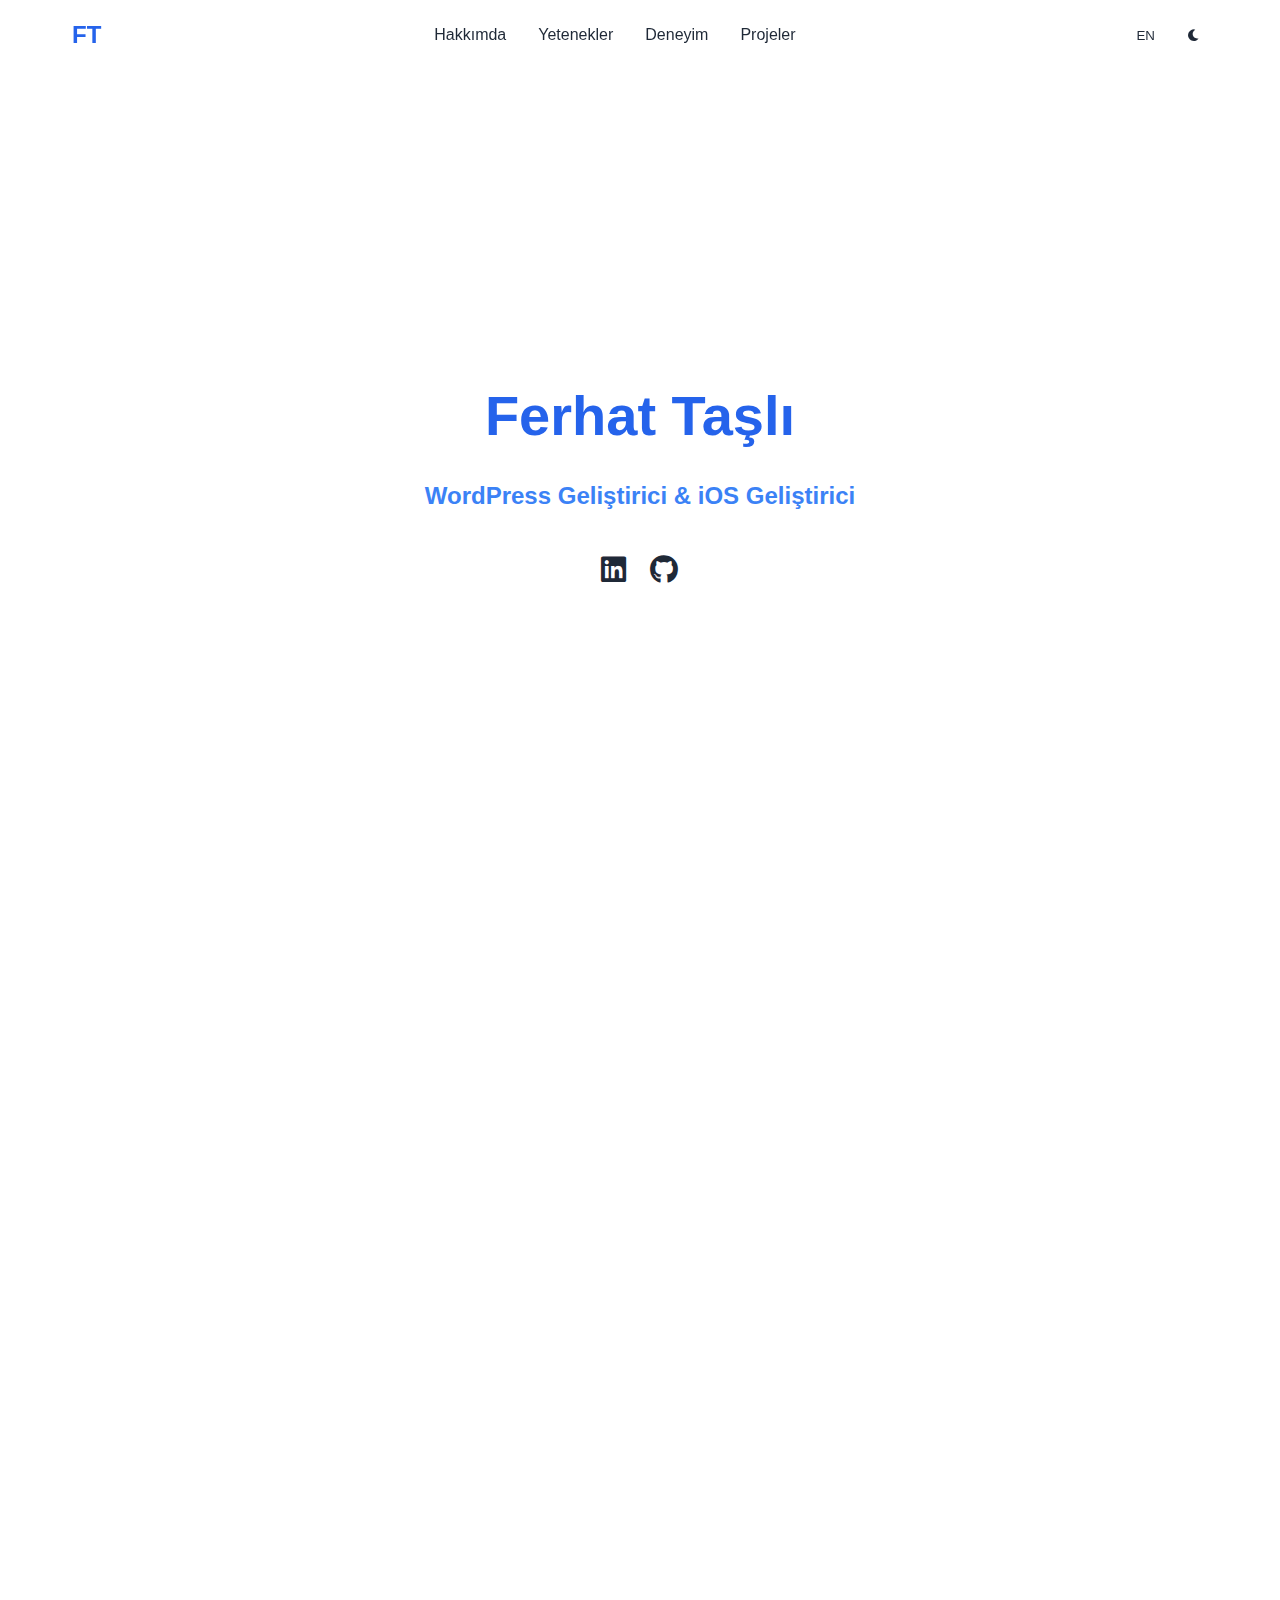
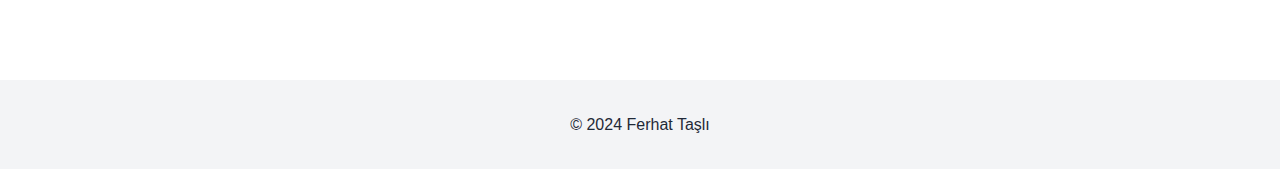
==== index.html @ cc5d6786 "İlk commit" ====
<!DOCTYPE html>
<html lang="en">
<head>
    <meta charset="UTF-8">
    <meta name="viewport" content="width=device-width, initial-scale=1.0">
    <title>Ferhat Taşlı - Developer Portfolio</title>
    <link rel="stylesheet" href="styles.css">
    <link rel="stylesheet" href="https://cdnjs.cloudflare.com/ajax/libs/font-awesome/6.0.0/css/all.min.css">
</head>
<body class="light-mode">
    <nav>
        <div class="container">
            <div class="logo">FT</div>
            <button class="mobile-menu">
                <i class="fas fa-bars"></i>
            </button>
            <div class="nav-links">
                <a href="#about" class="nav-link" data-tr="about">Hakkımda</a>
                <a href="#skills" class="nav-link" data-tr="skills">Yetenekler</a>
                <a href="#experience" class="nav-link" data-tr="experience">Deneyim</a>
                <a href="#projects" class="nav-link" data-tr="projects">Projeler</a>
            </div>
            <div class="nav-controls">
                <button id="langToggle">EN</button>
                <button id="themeToggle"><i class="fas fa-moon"></i></button>
            </div>
        </div>
    </nav>

    <header class="hero">
        <div class="container">
            <h1>Ferhat Taşlı</h1>
            <h2 class="typewriter" data-tr="role">Wordpress Developer & iOS Developer</h2>
            <div class="social-links">
                <a href="https://www.linkedin.com/in/ferhat-ta%C5%9Fl%C4%B1-674953218/" target="_blank" class="social-link">
                    <i class="fab fa-linkedin"></i>
                </a>
                <a href="https://github.com/ferhatsli" target="_blank" class="social-link">
                    <i class="fab fa-github"></i>
                </a>
            </div>
        </div>
    </header>

    <section id="about">
        <div class="container">
            <h2 data-tr="about-title">Hakkımda</h2>
            <p data-tr="about-desc">İstinye Üniversitesi'nde Yazılım Mühendisliği son sınıf öğrencisiyim. Wordpress ve iOS geliştirme konularında uzmanlaşmış bir yazılım geliştiriciyim.</p>
        </div>
    </section>

    <section id="skills">
        <div class="container">
            <h2 data-tr="skills-title">Yetenekler</h2>
            <div class="skills-grid">
                <div class="skill-card">
                    <i class="fab fa-wordpress"></i>
                    <h3>WordPress</h3>
                </div>
                <div class="skill-card">
                    <i class="fab fa-swift"></i>
                    <h3>Swift</h3>
                </div>
                <div class="skill-card">
                    <i class="fas fa-database"></i>
                    <h3>SQL</h3>
                </div>
                <div class="skill-card">
                    <i class="fab fa-react"></i>
                    <h3>React Native</h3>
                </div>
            </div>
        </div>
    </section>

    <section id="experience">
        <div class="container">
            <h2 data-tr="experience-title">Deneyim</h2>
            <div class="timeline">
                <div class="timeline-item">
                    <div class="date">2022 - 2024</div>
                    <div class="content">
                        <h3>Dede Group</h3>
                        <p data-tr="position">Wordpress Developer & iOS Developer</p>
                    </div>
                </div>
            </div>
        </div>
    </section>

    <section id="projects">
        <div class="container">
            <h2 data-tr="projects-title">Projeler</h2>
            <div class="projects-grid">
                <div class="project-card">
                    <h3>Cryptocurrency Price Tracker</h3>
                    <p>Swift ile geliştirilmiş kripto para takip uygulaması</p>
                    <div class="project-tech">
                        <span class="tech-tag">Swift</span>
                        <span class="tech-tag">iOS</span>
                    </div>
                    <div class="project-links">
                        <a href="https://github.com/ferhatsli/CryptocurrencyPriceTracker" target="_blank" class="project-link">
                            <i class="fab fa-github"></i> GitHub
                        </a>
                    </div>
                </div>

                <div class="project-card">
                    <h3>Fenerbahçe Player App</h3>
                    <p>Swift ile geliştirilmiş Fenerbahçe futbolcu bilgi uygulaması</p>
                    <div class="project-tech">
                        <span class="tech-tag">Swift</span>
                        <span class="tech-tag">iOS</span>
                    </div>
                    <div class="project-links">
                        <a href="https://github.com/ferhatsli/FenerbahcePlayerApp" target="_blank" class="project-link">
                            <i class="fab fa-github"></i> GitHub
                        </a>
                    </div>
                </div>

                <div class="project-card">
                    <h3>Egg Timer</h3>
                    <p>Swift ile geliştirilmiş yumurta pişirme zamanlayıcı uygulaması</p>
                    <div class="project-tech">
                        <span class="tech-tag">Swift</span>
                        <span class="tech-tag">iOS</span>
                    </div>
                    <div class="project-links">
                        <a href="https://github.com/ferhatsli/Egg-Timer" target="_blank" class="project-link">
                            <i class="fab fa-github"></i> GitHub
                        </a>
                    </div>
                </div>

                <div class="project-card">
                    <h3>My ToDo App</h3>
                    <p>Swift ile geliştirilmiş yapılacaklar listesi uygulaması</p>
                    <div class="project-tech">
                        <span class="tech-tag">Swift</span>
                        <span class="tech-tag">iOS</span>
                    </div>
                    <div class="project-links">
                        <a href="https://github.com/ferhatsli/MyToDoApp" target="_blank" class="project-link">
                            <i class="fab fa-github"></i> GitHub
                        </a>
                    </div>
                </div>

                <div class="project-card">
                    <h3>My Weather</h3>
                    <p>Swift ile geliştirilmiş hava durumu uygulaması</p>
                    <div class="project-tech">
                        <span class="tech-tag">Swift</span>
                        <span class="tech-tag">iOS</span>
                    </div>
                    <div class="project-links">
                        <a href="https://github.com/ferhatsli/MyWeather" target="_blank" class="project-link">
                            <i class="fab fa-github"></i> GitHub
                        </a>
                    </div>
                </div>

                <div class="project-card">
                    <h3>ML Maaş Tahmini</h3>
                    <p>Python ile geliştirilmiş makine öğrenmesi maaş tahmin projesi</p>
                    <div class="project-tech">
                        <span class="tech-tag">Python</span>
                        <span class="tech-tag">Machine Learning</span>
                    </div>
                    <div class="project-links">
                        <a href="https://github.com/ferhatsli/ML_Maas_Tahmini" target="_blank" class="project-link">
                            <i class="fab fa-github"></i> GitHub
                        </a>
                    </div>
                </div>

                <div class="project-card">
                    <h3>LLM Hastalıklı Patates & Sahte Haber</h3>
                    <p>LLM dil modelleri kullanarak hastalıklı patates tespiti ve sahte haber üretimi projesi</p>
                    <div class="project-tech">
                        <span class="tech-tag">Python</span>
                        <span class="tech-tag">LLM</span>
                    </div>
                    <div class="project-links">
                        <a href="https://github.com/ferhatsli/LLM-HastalikliPatates-SahteHaber" target="_blank" class="project-link">
                            <i class="fab fa-github"></i> GitHub
                        </a>
                    </div>
                </div>

                <div class="project-card">
                    <h3>Ecole 42 Piscine</h3>
                    <p>Ecole 42 okulunda yapılan projelerin kodları</p>
                    <div class="project-tech">
                        <span class="tech-tag">C</span>
                    </div>
                    <div class="project-links">
                        <a href="https://github.com/ferhatsli/Ecole_42_Piscine" target="_blank" class="project-link">
                            <i class="fab fa-github"></i> GitHub
                        </a>
                    </div>
                </div>
            </div>
        </div>
    </section>

    <footer>
        <div class="container">
            <p>&copy; 2024 Ferhat Taşlı</p>
        </div>
    </footer>

    <script src="script.js"></script>
</body>
</html>
---- styles.css ----
:root {
    --primary-color: #2563eb;
    --secondary-color: #3b82f6;
    --text-color: #1f2937;
    --bg-color: #ffffff;
    --card-bg: #f3f4f6;
    --nav-bg: rgba(255, 255, 255, 0.8);
}

.dark-mode {
    --primary-color: #60a5fa;
    --secondary-color: #3b82f6;
    --text-color: #f3f4f6;
    --bg-color: #1f2937;
    --card-bg: #374151;
    --nav-bg: rgba(31, 41, 55, 0.8);
}

* {
    margin: 0;
    padding: 0;
    box-sizing: border-box;
}

body {
    font-family: -apple-system, BlinkMacSystemFont, 'Segoe UI', Roboto, Oxygen, Ubuntu, Cantarell, 'Open Sans', 'Helvetica Neue', sans-serif;
    line-height: 1.6;
    color: var(--text-color);
    background-color: var(--bg-color);
    transition: background-color 0.3s, color 0.3s;
}

.container {
    max-width: 1200px;
    margin: 0 auto;
    padding: 0 2rem;
}

/* Navigation */
nav {
    position: fixed;
    top: 0;
    left: 0;
    right: 0;
    background: var(--nav-bg);
    backdrop-filter: blur(10px);
    z-index: 1000;
    padding: 1rem 0;
}

nav .container {
    display: flex;
    justify-content: space-between;
    align-items: center;
}

.logo {
    font-size: 1.5rem;
    font-weight: bold;
    color: var(--primary-color);
}

.nav-links {
    display: flex;
    gap: 2rem;
}

.nav-link {
    text-decoration: none;
    color: var(--text-color);
    font-weight: 500;
    transition: color 0.3s;
}

.nav-link:hover {
    color: var(--primary-color);
}

.nav-controls {
    display: flex;
    gap: 1rem;
}

button {
    background: none;
    border: none;
    cursor: pointer;
    color: var(--text-color);
    padding: 0.5rem;
    border-radius: 0.5rem;
    transition: background-color 0.3s;
}

button:hover {
    background-color: var(--card-bg);
}

/* Hero Section */
.hero {
    height: 100vh;
    display: flex;
    align-items: center;
    text-align: center;
    padding-top: 4rem;
}

.hero h1 {
    font-size: 3.5rem;
    margin-bottom: 1rem;
    color: var(--primary-color);
}

.hero h2 {
    font-size: 1.5rem;
    color: var(--secondary-color);
    margin-bottom: 2rem;
}

.social-links {
    display: flex;
    justify-content: center;
    gap: 1.5rem;
    margin-top: 2rem;
}

.social-link {
    color: var(--text-color);
    font-size: 1.8rem;
    transition: all 0.3s ease;
}

.social-link:hover {
    color: var(--primary-color);
    transform: translateY(-3px);
}

/* Sections */
section {
    padding: 5rem 0;
}

section h2 {
    font-size: 2.5rem;
    margin-bottom: 2rem;
    color: var(--primary-color);
}

/* Skills Grid */
.skills-grid {
    display: grid;
    grid-template-columns: repeat(auto-fit, minmax(200px, 1fr));
    gap: 2rem;
}

.skill-card {
    background-color: var(--card-bg);
    padding: 2rem;
    border-radius: 1rem;
    text-align: center;
    transition: transform 0.3s;
}

.skill-card:hover {
    transform: translateY(-5px);
}

.skill-card i {
    font-size: 3rem;
    color: var(--primary-color);
    margin-bottom: 1rem;
}

/* Timeline */
.timeline {
    position: relative;
    max-width: 800px;
    margin: 0 auto;
}

.timeline-item {
    margin-bottom: 2rem;
    padding: 2rem;
    background-color: var(--card-bg);
    border-radius: 1rem;
}

.timeline-item .date {
    font-weight: bold;
    color: var(--primary-color);
    margin-bottom: 0.5rem;
}

/* Projects Grid */
.projects-grid {
    display: grid;
    grid-template-columns: repeat(auto-fit, minmax(300px, 1fr));
    gap: 2rem;
}

.project-card {
    background-color: var(--card-bg);
    padding: 2rem;
    border-radius: 1rem;
    transition: transform 0.3s;
    display: flex;
    flex-direction: column;
}

.project-card:hover {
    transform: translateY(-5px);
}

.project-card h3 {
    color: var(--primary-color);
    margin-bottom: 1rem;
    font-size: 1.5rem;
}

.project-card p {
    margin-bottom: 1.5rem;
    color: var(--text-color);
    flex-grow: 1;
}

.project-tech {
    display: flex;
    flex-wrap: wrap;
    gap: 0.5rem;
    margin-bottom: 1.5rem;
}

.tech-tag {
    background-color: var(--primary-color);
    color: white;
    padding: 0.25rem 0.75rem;
    border-radius: 1rem;
    font-size: 0.875rem;
}

.project-links {
    display: flex;
    gap: 1rem;
    margin-top: auto;
}

.project-link {
    display: inline-flex;
    align-items: center;
    gap: 0.5rem;
    text-decoration: none;
    color: var(--text-color);
    font-weight: 500;
    transition: color 0.3s;
}

.project-link:hover {
    color: var(--primary-color);
}

/* Footer */
footer {
    text-align: center;
    padding: 2rem 0;
    background-color: var(--card-bg);
}

/* Responsive Design */
@media screen and (max-width: 1200px) {
    .container {
        max-width: 960px;
    }

    .projects-grid {
        grid-template-columns: repeat(2, 1fr);
    }
}

@media screen and (max-width: 992px) {
    .container {
        max-width: 720px;
    }

    .hero-content {
        flex-direction: column;
        text-align: center;
    }

    .hero-text {
        margin-right: 0;
        margin-bottom: 2rem;
    }

    .hero-image {
        width: 250px;
        height: 250px;
    }

    .social-links {
        justify-content: center;
    }

    .experience-timeline {
        padding-left: 2rem;
    }

    .experience-item::before {
        left: -2rem;
    }
}

@media screen and (max-width: 768px) {
    .container {
        max-width: 540px;
        padding: 0 1rem;
    }

    nav {
        padding: 1rem;
    }

    .nav-links {
        display: none;
        position: fixed;
        top: 60px;
        left: 0;
        width: 100%;
        background: var(--background-color);
        flex-direction: column;
        padding: 1rem;
        box-shadow: 0 2px 5px rgba(0, 0, 0, 0.1);
    }

    .nav-links.active {
        display: flex;
    }

    .nav-links a {
        padding: 0.5rem 0;
    }

    .mobile-menu {
        display: block;
    }

    h1 {
        font-size: 2.5rem;
    }

    h2 {
        font-size: 2rem;
    }

    .projects-grid {
        grid-template-columns: 1fr;
        gap: 1.5rem;
    }

    .project-card {
        padding: 1.5rem;
    }

    .section {
        padding: 3rem 0;
    }
}

@media screen and (max-width: 576px) {
    .container {
        padding: 0 0.75rem;
    }

    .hero-image {
        width: 200px;
        height: 200px;
    }

    h1 {
        font-size: 2rem;
    }

    h2 {
        font-size: 1.75rem;
    }

    .experience-timeline {
        padding-left: 1.5rem;
    }

    .experience-item::before {
        left: -1.5rem;
    }

    .project-tech {
        gap: 0.25rem;
    }

    .tech-tag {
        font-size: 0.75rem;
        padding: 0.2rem 0.5rem;
    }
}

/* Mobile Menu Button */
.mobile-menu {
    display: none;
    background: none;
    border: none;
    color: var(--text-color);
    font-size: 1.5rem;
    cursor: pointer;
    padding: 0.5rem;
}

.mobile-menu:focus {
    outline: none;
}

/* Animations */
@keyframes fadeIn {
    from {
        opacity: 0;
        transform: translateY(20px);
    }
    to {
        opacity: 1;
        transform: translateY(0);
    }
}

.skill-card, .timeline-item {
    animation: fadeIn 0.5s ease-out forwards;
}
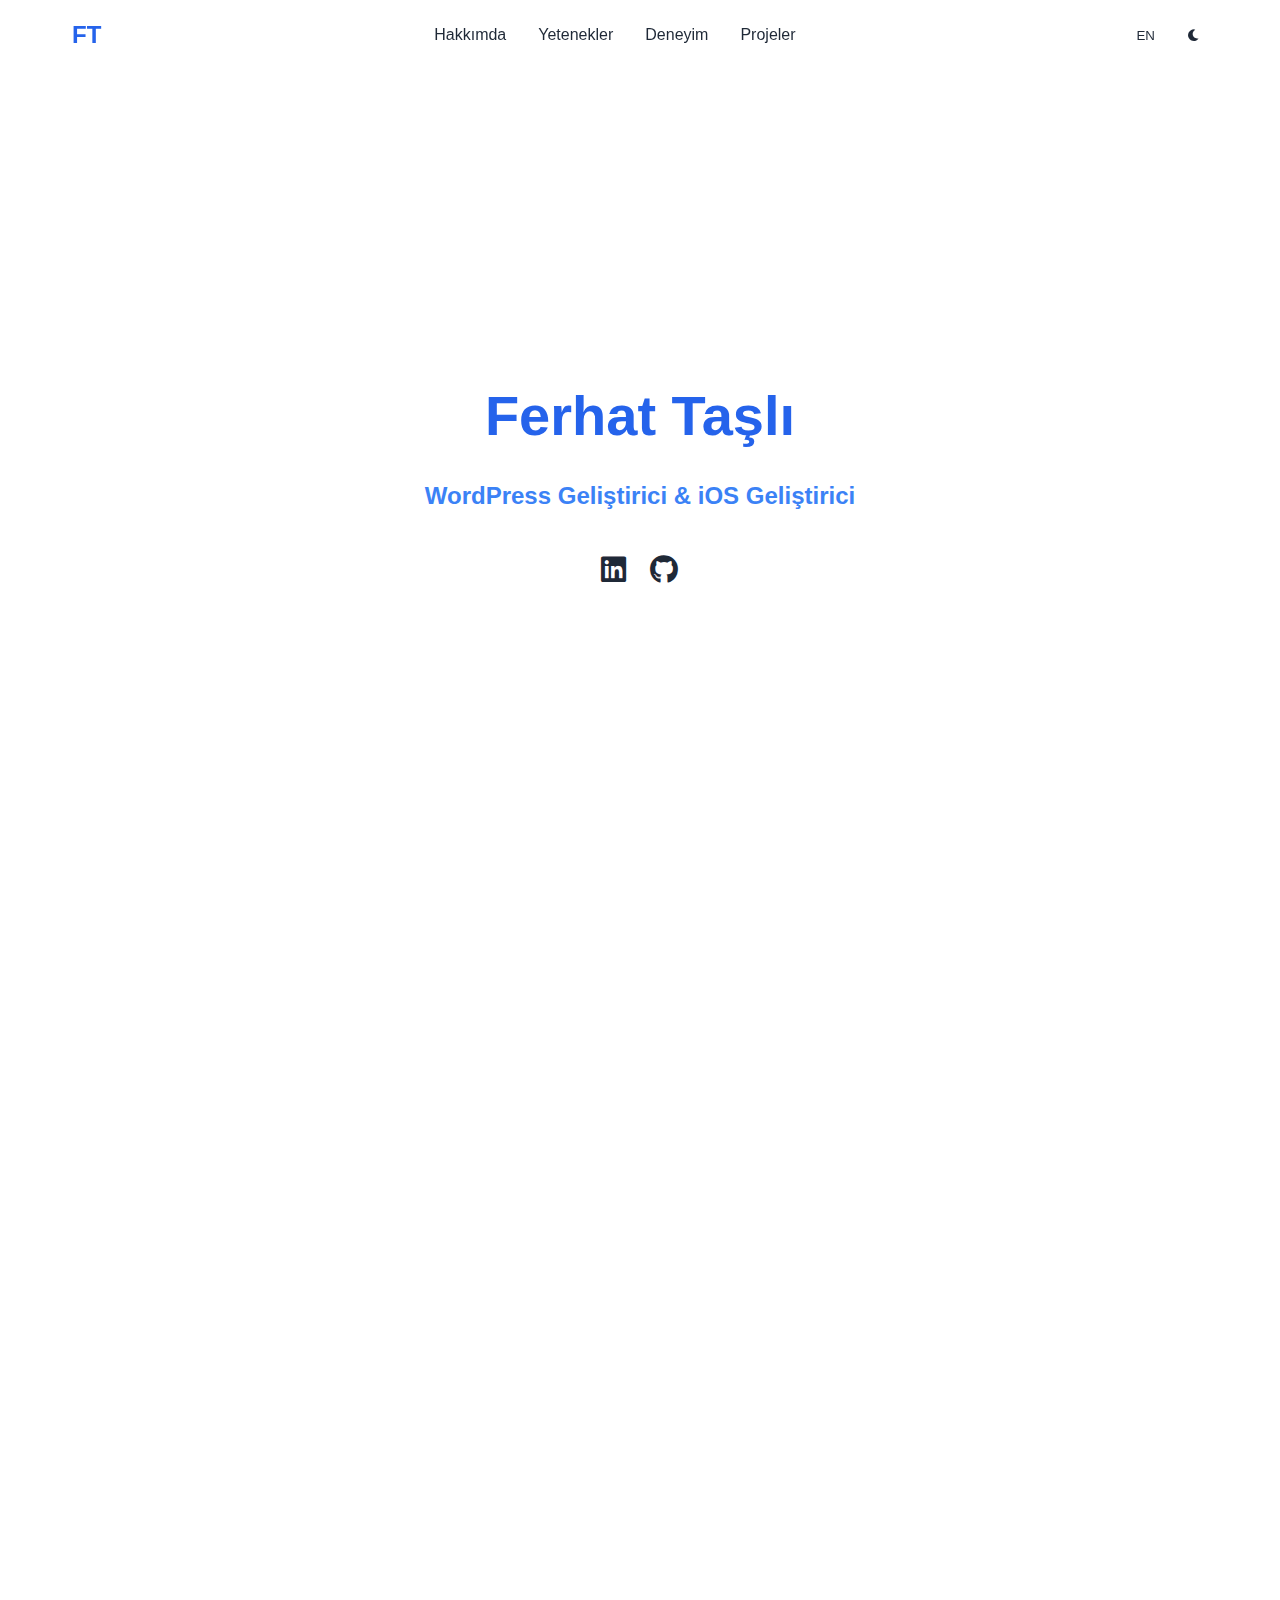
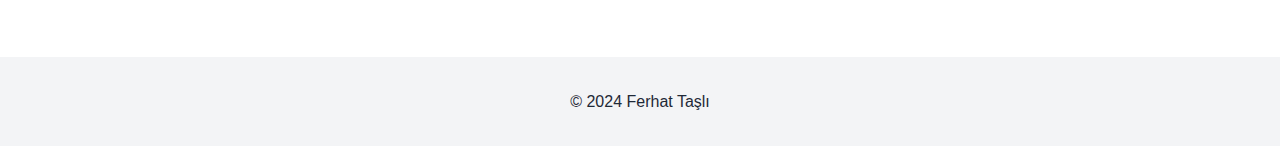
==== commit b9fd748d: "Netvar Elektronik staj deneyimi eklendi" ====
--- a/index.html
+++ b/index.html
@@ -76,13 +76,17 @@
     <section id="experience">
         <div class="container">
             <h2 data-tr="experience-title">Deneyim</h2>
-            <div class="timeline">
-                <div class="timeline-item">
-                    <div class="date">2022 - 2024</div>
-                    <div class="content">
-                        <h3>Dede Group</h3>
-                        <p data-tr="position">Wordpress Developer & iOS Developer</p>
-                    </div>
+            <div class="experience-timeline">
+                <div class="experience-item">
+                    <h3>Netvar Elektronik</h3>
+                    <p class="experience-role">Mobile Developer Intern</p>
+                    <p class="experience-date">23-08-2024/02-10-2024</p>
+                </div>
+
+                <div class="experience-item">
+                    <h3>Dede Group</h3>
+                    <p class="experience-role">WordPress Developer & iOS Developer</p>
+                    <p class="experience-date">14-09-2022/20-04-2024</p>
                 </div>
             </div>
         </div>
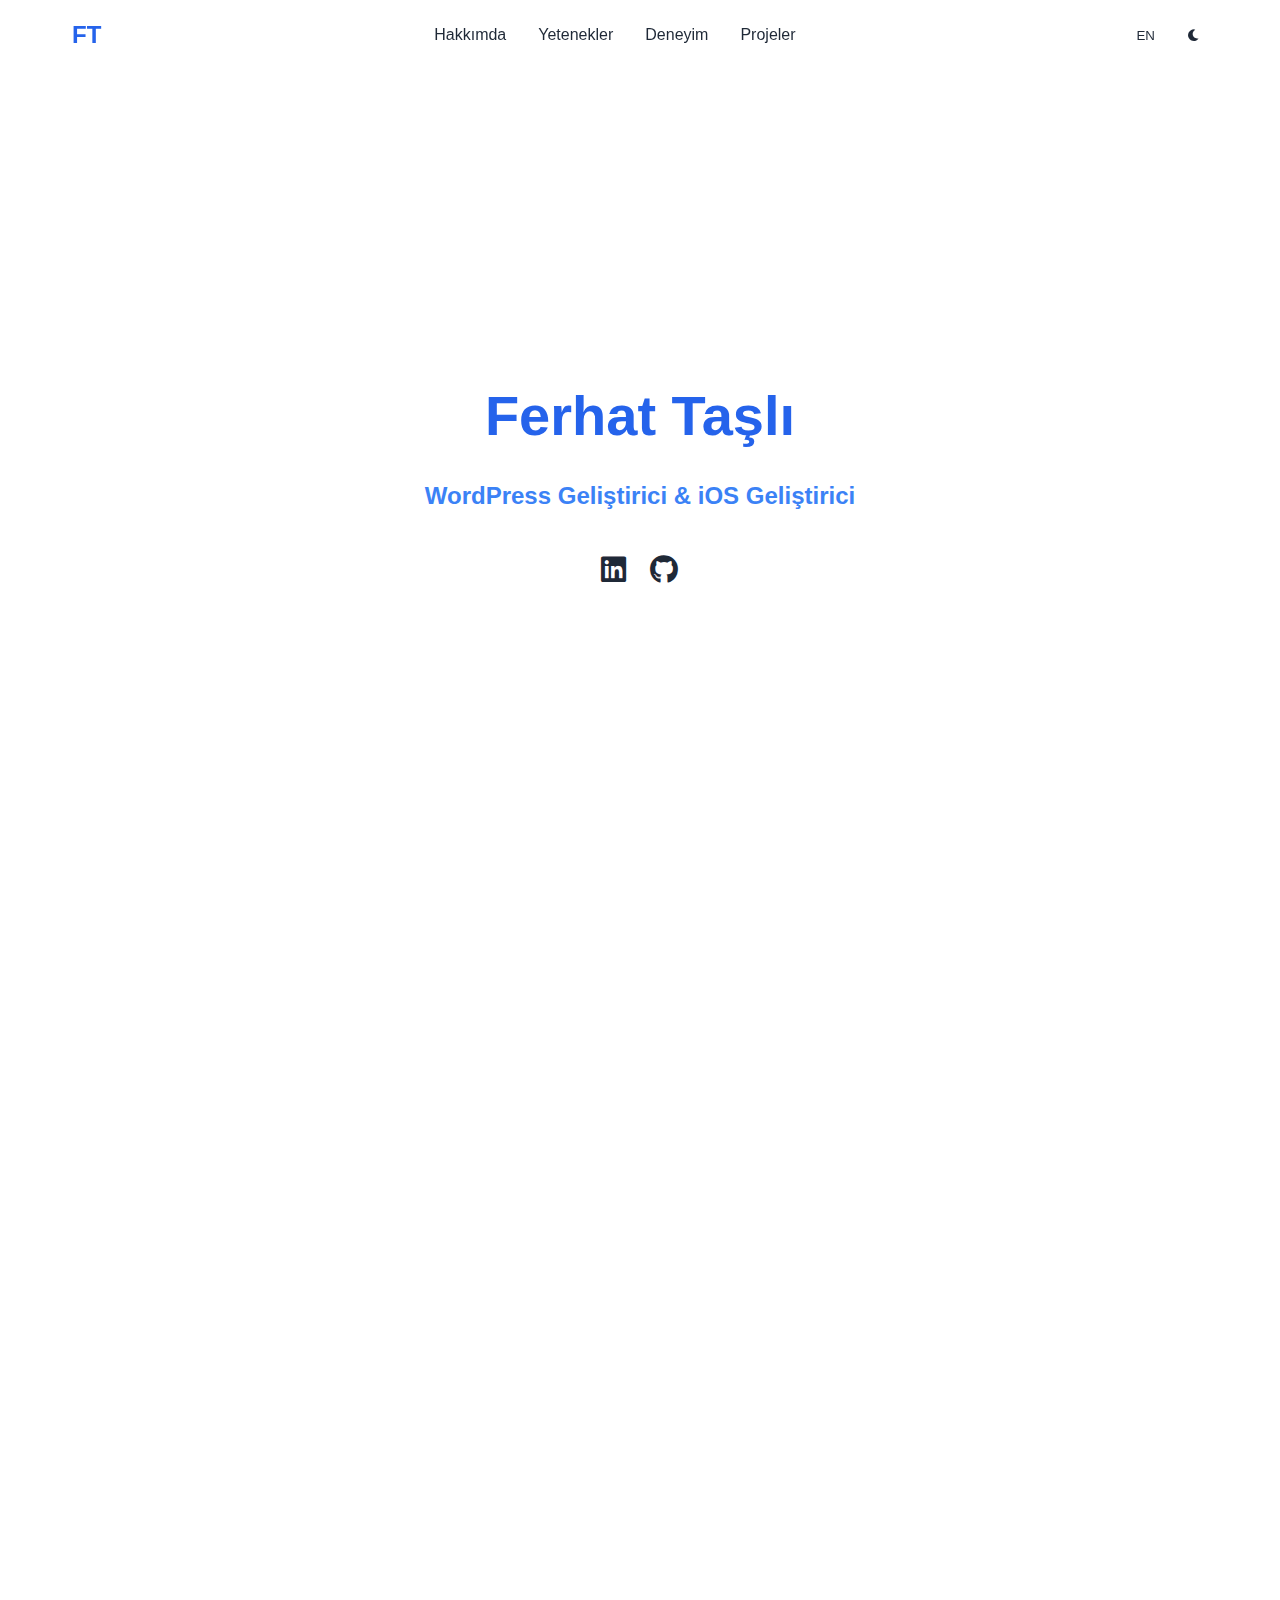
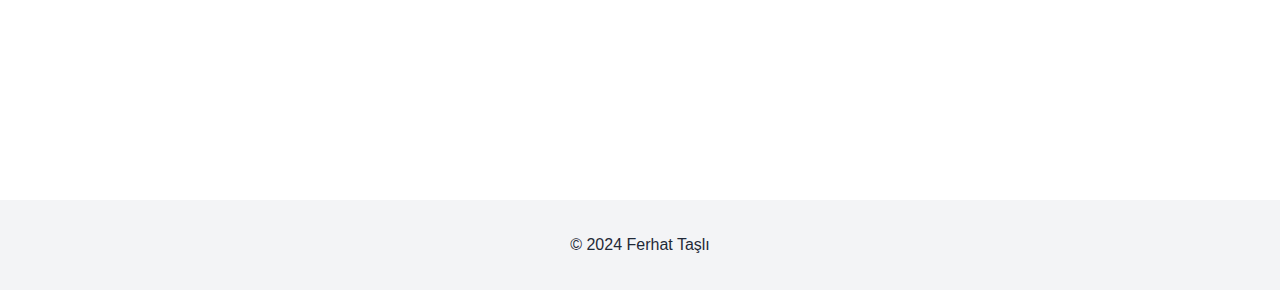
==== commit b4d16d2f: "Deneyim bölümü kart tasarımına güncellendi" ====
--- a/index.html
+++ b/index.html
@@ -73,20 +73,41 @@
         </div>
     </section>
 
-    <section id="experience">
+    <section id="experience" class="section">
         <div class="container">
             <h2 data-tr="experience-title">Deneyim</h2>
-            <div class="experience-timeline">
-                <div class="experience-item">
-                    <h3>Netvar Elektronik</h3>
-                    <p class="experience-role">Mobile Developer Intern</p>
-                    <p class="experience-date">23-08-2024/02-10-2024</p>
-                </div>
-
-                <div class="experience-item">
-                    <h3>Dede Group</h3>
-                    <p class="experience-role">WordPress Developer & iOS Developer</p>
-                    <p class="experience-date">14-09-2022/20-04-2024</p>
+            <div class="experience-grid">
+                <div class="experience-card">
+                    <div class="experience-card-header">
+                        <h3>Netvar Elektronik</h3>
+                        <span class="company-logo">NE</span>
+                    </div>
+                    <div class="experience-card-body">
+                        <p class="experience-role">Mobile Developer Intern</p>
+                        <p class="experience-date"><i class="far fa-calendar-alt"></i> 23-08-2024/02-10-2024</p>
+                        <div class="experience-tags">
+                            <span class="tech-tag">iOS</span>
+                            <span class="tech-tag">Swift</span>
+                            <span class="tech-tag">Mobile</span>
+                        </div>
+                    </div>
+                </div>
+
+                <div class="experience-card">
+                    <div class="experience-card-header">
+                        <h3>Dede Group</h3>
+                        <span class="company-logo">DG</span>
+                    </div>
+                    <div class="experience-card-body">
+                        <p class="experience-role">WordPress Developer & iOS Developer</p>
+                        <p class="experience-date"><i class="far fa-calendar-alt"></i> 14-09-2022/20-04-2024</p>
+                        <div class="experience-tags">
+                            <span class="tech-tag">WordPress</span>
+                            <span class="tech-tag">PHP</span>
+                            <span class="tech-tag">iOS</span>
+                            <span class="tech-tag">Swift</span>
+                        </div>
+                    </div>
                 </div>
             </div>
         </div>
--- a/styles.css
+++ b/styles.css
@@ -257,6 +257,81 @@
     color: var(--primary-color);
 }
 
+/* Experience Cards */
+.experience-grid {
+    display: grid;
+    grid-template-columns: repeat(auto-fit, minmax(300px, 1fr));
+    gap: 2rem;
+    padding: 2rem 0;
+}
+
+.experience-card {
+    background-color: var(--card-bg);
+    border-radius: 1rem;
+    overflow: hidden;
+    box-shadow: 0 4px 6px rgba(0, 0, 0, 0.1);
+    transition: transform 0.3s ease, box-shadow 0.3s ease;
+}
+
+.experience-card:hover {
+    transform: translateY(-5px);
+    box-shadow: 0 6px 12px rgba(0, 0, 0, 0.15);
+}
+
+.experience-card-header {
+    background-color: var(--primary-color);
+    padding: 1.5rem;
+    color: white;
+    display: flex;
+    justify-content: space-between;
+    align-items: center;
+}
+
+.experience-card-header h3 {
+    margin: 0;
+    font-size: 1.5rem;
+    color: white;
+}
+
+.company-logo {
+    background-color: rgba(255, 255, 255, 0.2);
+    width: 40px;
+    height: 40px;
+    border-radius: 50%;
+    display: flex;
+    align-items: center;
+    justify-content: center;
+    font-weight: bold;
+    font-size: 1.2rem;
+}
+
+.experience-card-body {
+    padding: 1.5rem;
+}
+
+.experience-role {
+    font-size: 1.1rem;
+    font-weight: 500;
+    color: var(--text-color);
+    margin-bottom: 0.5rem;
+}
+
+.experience-date {
+    color: var(--text-secondary);
+    font-size: 0.9rem;
+    margin-bottom: 1rem;
+    display: flex;
+    align-items: center;
+    gap: 0.5rem;
+}
+
+.experience-tags {
+    display: flex;
+    flex-wrap: wrap;
+    gap: 0.5rem;
+    margin-top: 1rem;
+}
+
 /* Footer */
 footer {
     text-align: center;
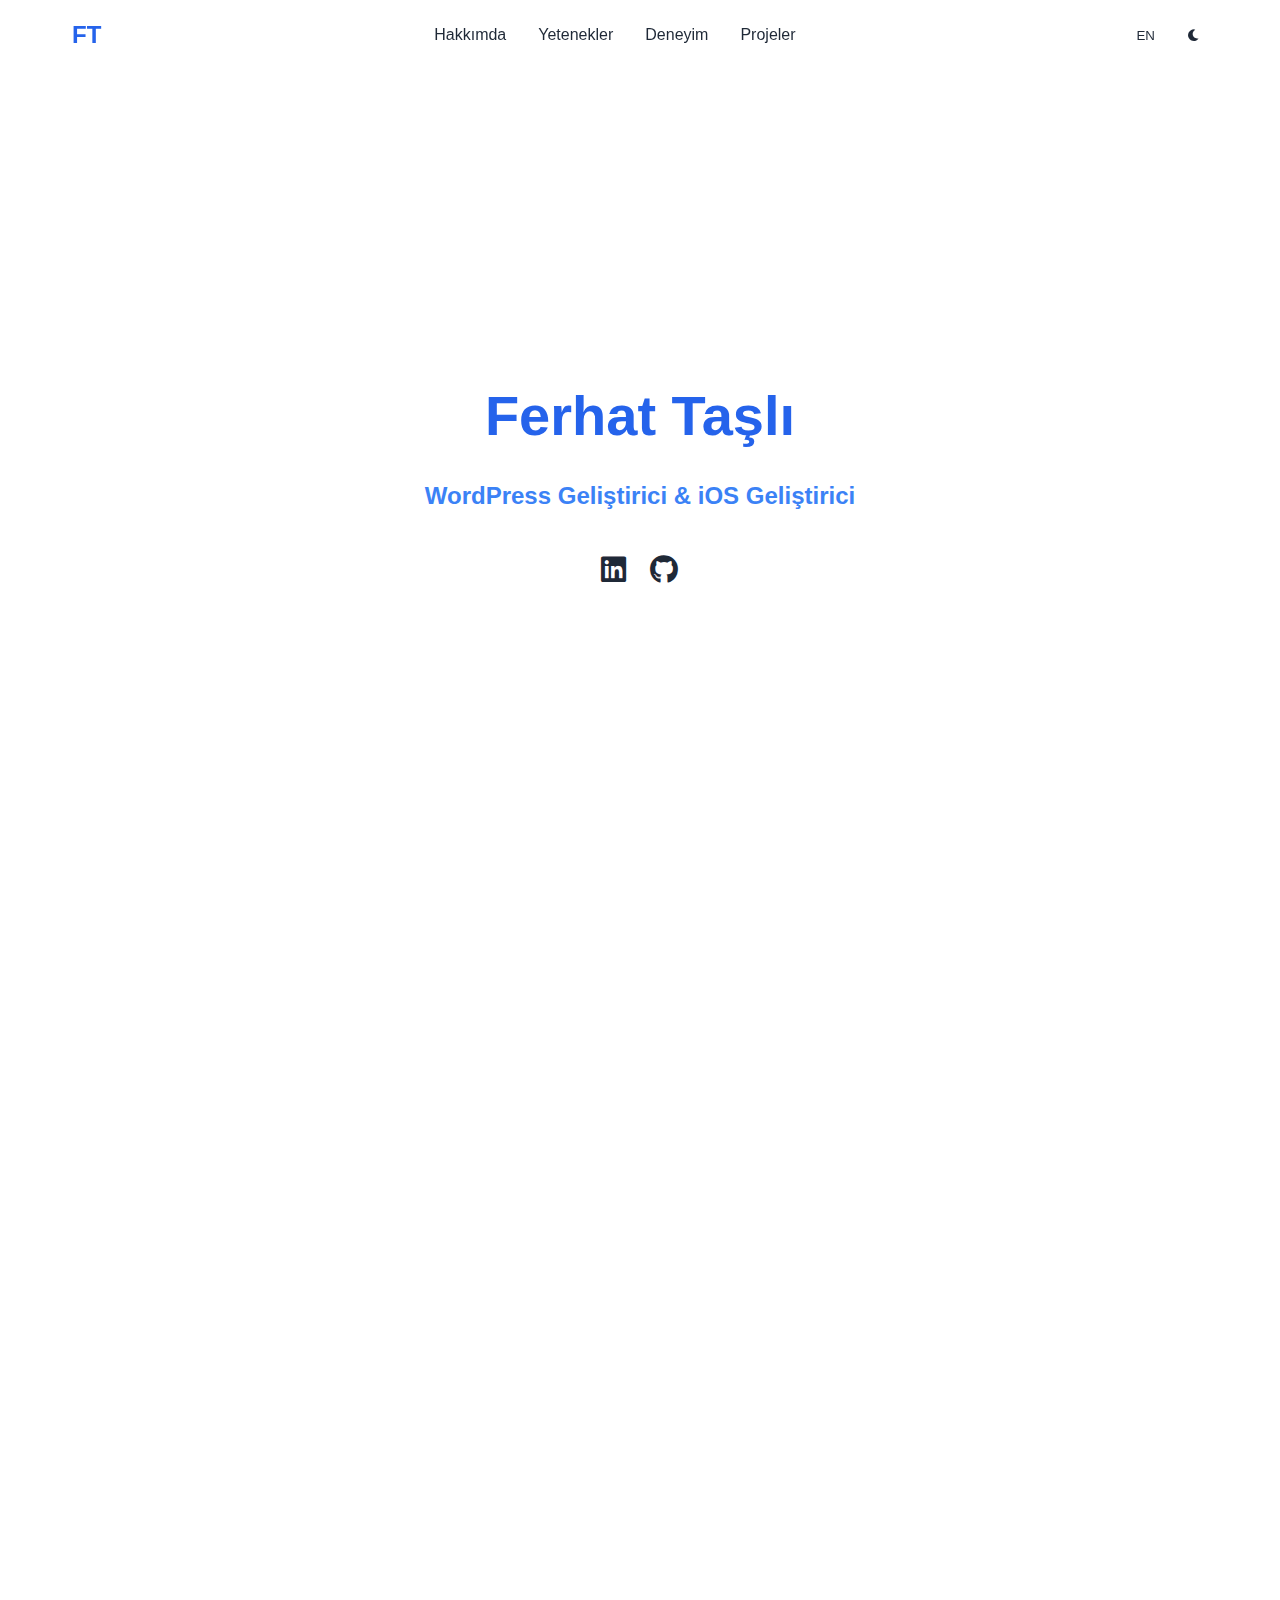
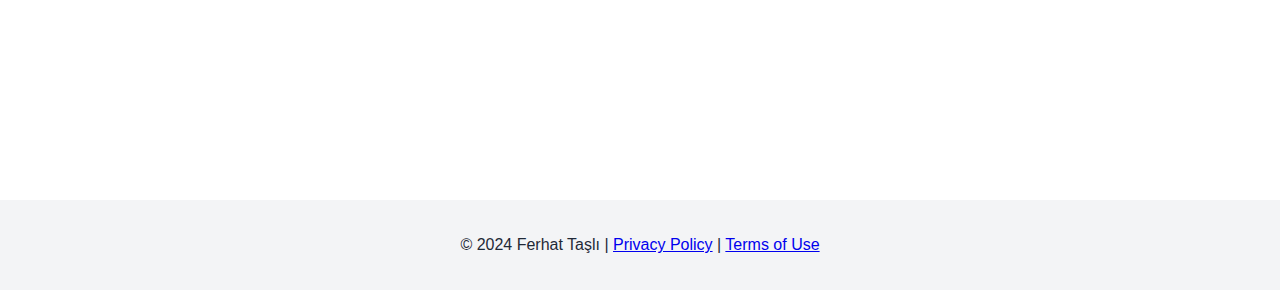
==== commit b5636ee5: "Add Terms of Use page and update footer links" ====
--- a/index.html
+++ b/index.html
@@ -11,7 +11,7 @@
     <nav>
         <div class="container">
             <div class="logo">FT</div>
-            <button class="mobile-menu">
+            <button class="mobile-menu" aria-label="Toggle menu">
                 <i class="fas fa-bars"></i>
             </button>
             <div class="nav-links">
@@ -233,7 +233,7 @@
 
     <footer>
         <div class="container">
-            <p>&copy; 2024 Ferhat Taşlı</p>
+            <p>&copy; 2024 Ferhat Taşlı | <a href="/policy/index.html">Privacy Policy</a> | <a href="/policy/terms.html">Terms of Use</a></p>
         </div>
     </footer>
 
--- a/styles.css
+++ b/styles.css
@@ -260,9 +260,15 @@
 /* Experience Cards */
 .experience-grid {
     display: grid;
-    grid-template-columns: repeat(auto-fit, minmax(300px, 1fr));
+    grid-template-columns: repeat(2, 1fr);  
     gap: 2rem;
     padding: 2rem 0;
+}
+
+@media screen and (max-width: 768px) {
+    .experience-grid {
+        grid-template-columns: 1fr;  
+    }
 }
 
 .experience-card {
@@ -403,6 +409,8 @@
         flex-direction: column;
         padding: 1rem;
         box-shadow: 0 2px 5px rgba(0, 0, 0, 0.1);
+        background-color: var(--bg-color);
+        z-index: 1000;
     }
 
     .nav-links.active {
@@ -410,6 +418,13 @@
     }
 
     .nav-links a {
+        padding: 0.75rem 1rem;
+        width: 100%;
+        text-align: center;
+    }
+
+    .nav-controls {
+        justify-content: center;
         padding: 0.5rem 0;
     }
 
@@ -490,6 +505,41 @@
     outline: none;
 }
 
+@media screen and (max-width: 768px) {
+    .mobile-menu {
+        display: block;
+    }
+
+    .nav-links {
+        display: none;
+        position: fixed;
+        top: 60px;
+        left: 0;
+        width: 100%;
+        background: var(--background-color);
+        flex-direction: column;
+        padding: 1rem;
+        box-shadow: 0 2px 5px rgba(0, 0, 0, 0.1);
+        background-color: var(--bg-color);
+        z-index: 1000;
+    }
+
+    .nav-links.active {
+        display: flex;
+    }
+
+    .nav-links a {
+        padding: 0.75rem 1rem;
+        width: 100%;
+        text-align: center;
+    }
+
+    .nav-controls {
+        justify-content: center;
+        padding: 0.5rem 0;
+    }
+}
+
 /* Animations */
 @keyframes fadeIn {
     from {
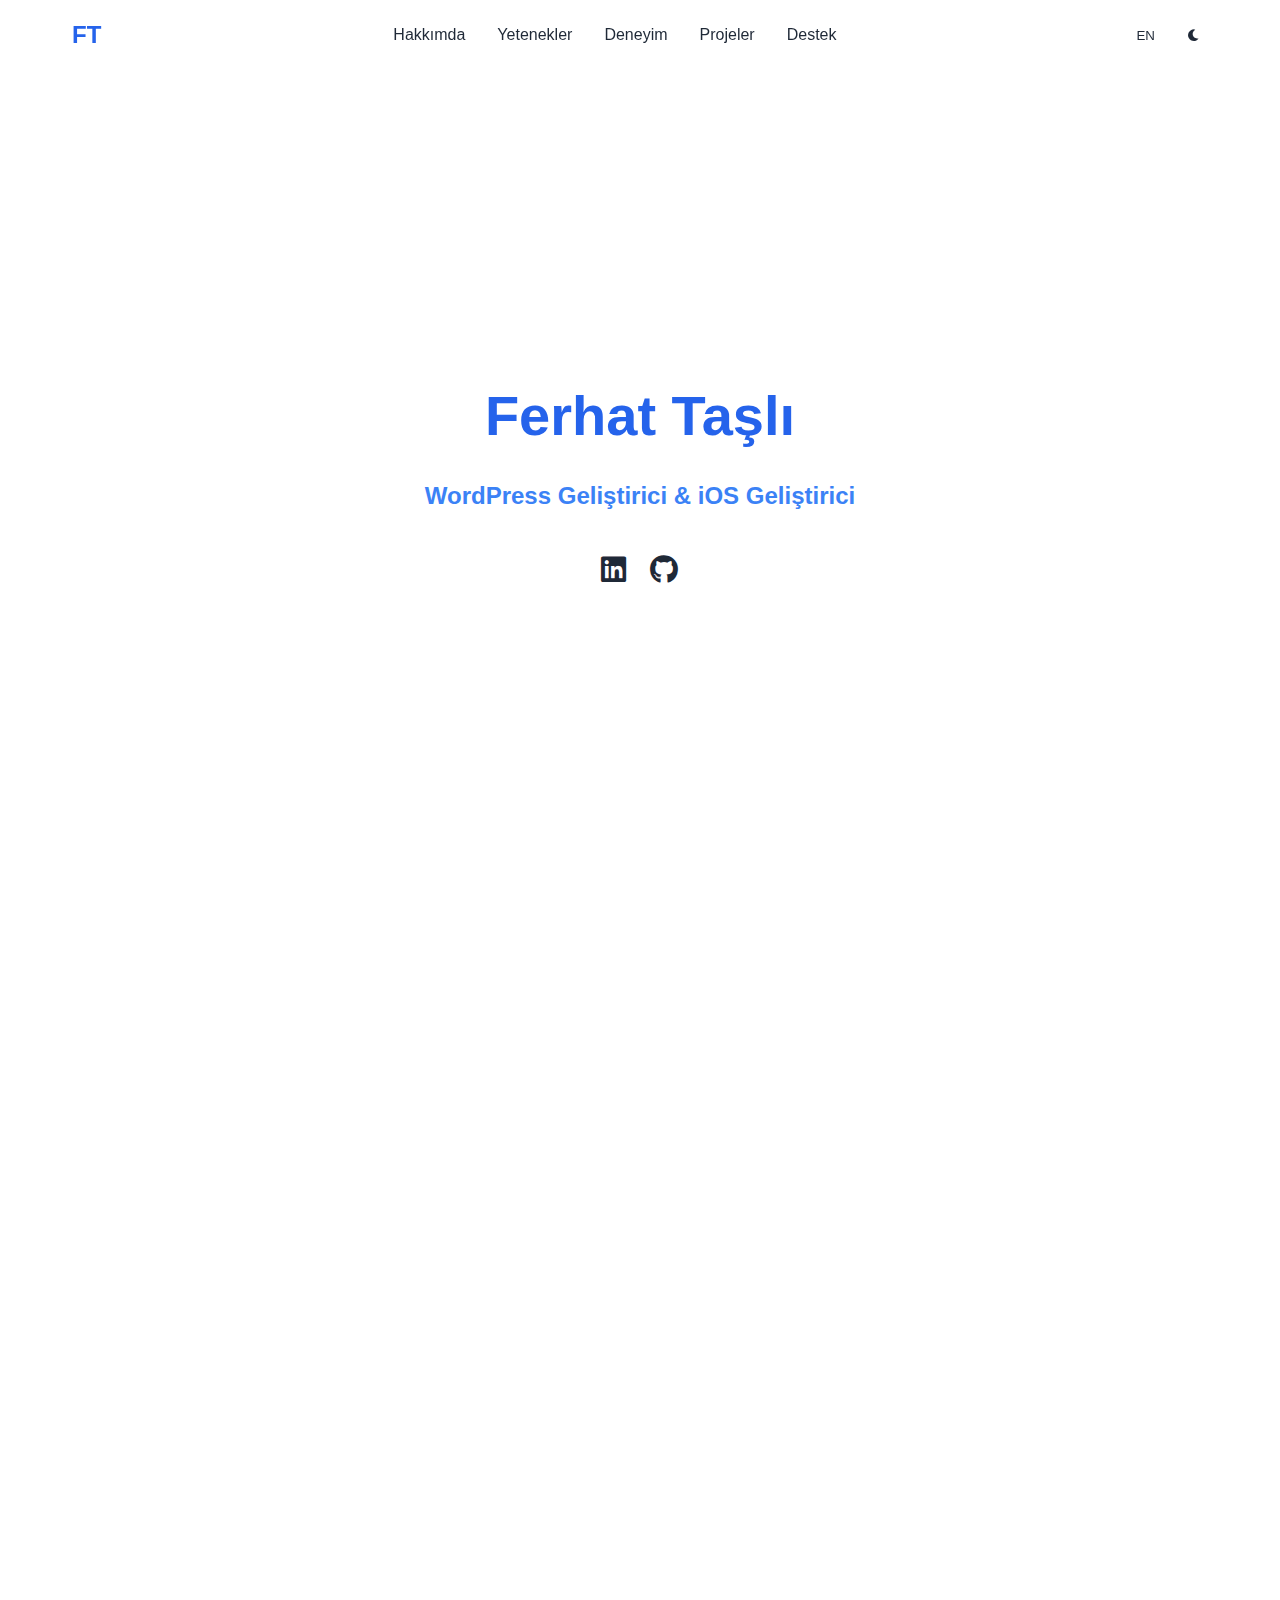
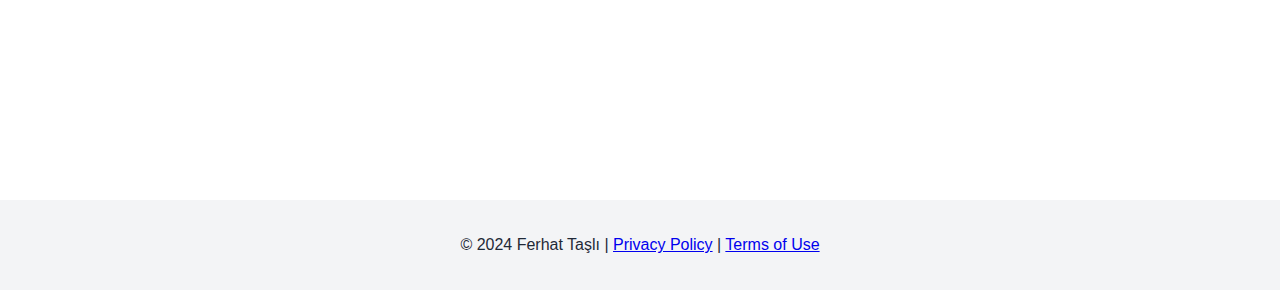
==== commit 0dc29d04: "Add support page with App Store Connect publishing guide" ====
--- a/index.html
+++ b/index.html
@@ -19,6 +19,7 @@
                 <a href="#skills" class="nav-link" data-tr="skills">Yetenekler</a>
                 <a href="#experience" class="nav-link" data-tr="experience">Deneyim</a>
                 <a href="#projects" class="nav-link" data-tr="projects">Projeler</a>
+                <a href="/support" class="nav-link" data-tr="support">Destek</a>
             </div>
             <div class="nav-controls">
                 <button id="langToggle">EN</button>
